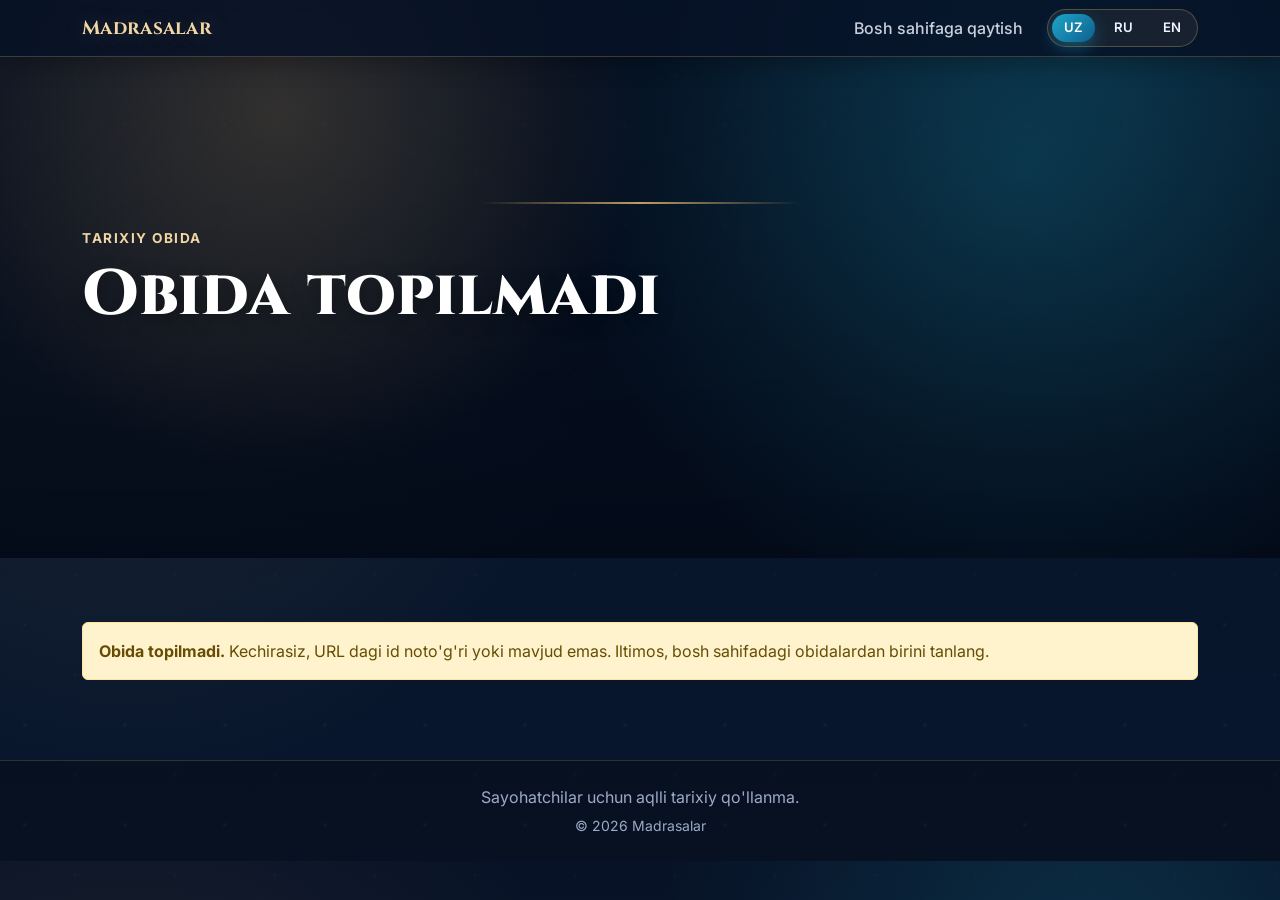
==== monument.html @ 59f186e9 "first commit" ====
<!DOCTYPE html>
<html lang="en">
<head>
  <meta charset="UTF-8" />
  <meta name="viewport" content="width=device-width, initial-scale=1.0" />
  <title>Monument Details | Madrasalar</title>
  <meta name="description" content="Detailed historical monument page with multilingual support." />
  <link rel="preconnect" href="https://fonts.googleapis.com" />
  <link rel="preconnect" href="https://fonts.gstatic.com" crossorigin />
  <link href="https://fonts.googleapis.com/css2?family=Cinzel:wght@500;600;700&family=Inter:wght@400;500;600;700;800&display=swap" rel="stylesheet" />
  <link href="https://cdn.jsdelivr.net/npm/bootstrap@5.3.3/dist/css/bootstrap.min.css" rel="stylesheet" />
  <link href="https://unpkg.com/aos@2.3.1/dist/aos.css" rel="stylesheet" />
  <link rel="stylesheet" href="css/style.css" />
</head>
<body class="site-monument">
  <nav class="navbar navbar-expand-lg navbar-dark fixed-top premium-nav">
    <div class="container">
      <a class="navbar-brand fw-bold" href="index.html">Madrasalar</a>
      <button class="navbar-toggler border-0 shadow-none" type="button" data-bs-toggle="collapse" data-bs-target="#detailNav" aria-controls="detailNav" aria-expanded="false" aria-label="Toggle navigation">
        <span class="navbar-toggler-icon"></span>
      </button>
      <div class="collapse navbar-collapse" id="detailNav">
        <ul class="navbar-nav ms-auto me-3">
          <li class="nav-item"><a class="nav-link nav-link-text" href="index.html" data-i18n="backToHome">Back to Home</a></li>
        </ul>
        <div class="lang-switcher" role="group" aria-label="Language switcher">
          <button class="lang-btn" data-lang="uz">UZ</button>
          <button class="lang-btn" data-lang="ru">RU</button>
          <button class="lang-btn" data-lang="en">EN</button>
        </div>
      </div>
    </div>
  </nav>

  <header id="monumentHero" class="monument-hero">
    <div class="hero-overlay"></div>
    <div class="container monument-hero-content text-white">
      <p class="hero-kicker" data-i18n="detailKicker">Historical Landmark</p>
      <h1 id="monumentTitle" class="hero-title mb-0">...</h1>
    </div>
  </header>

  <main class="main-content py-5">
    <section class="container py-3 section-fade">
      <div id="monumentError" class="alert alert-warning d-none"></div>
      <div id="monumentContent" class="row g-4">
        <div class="col-lg-7" data-aos="fade-up">
          <article class="premium-panel p-4">
            <h2 class="h3 mb-3" data-i18n="aboutMonument">About this monument</h2>
            <p id="monumentDescription" class="mb-0">...</p>
          </article>
        </div>
        <div class="col-lg-5" data-aos="fade-up" data-aos-delay="120">
          <aside class="premium-panel p-4">
            <h2 class="h4 mb-3" data-i18n="quickFacts">Quick Facts</h2>
            <ul class="fact-list list-unstyled mb-0">
              <li><span data-i18n="factLocation">Location:</span> <strong id="monumentLocation">-</strong></li>
              <li><span data-i18n="factPeriod">Period:</span> <strong id="monumentPeriod">-</strong></li>
              <li><span data-i18n="factStyle">Style:</span> <strong id="monumentStyle">-</strong></li>
              <li><span data-i18n="factYear">Year:</span> <strong id="monumentYear">-</strong></li>
              <li><span data-i18n="factMetric">Numbers:</span> <strong id="monumentMetric">-</strong></li>
            </ul>
          </aside>
        </div>

        <div class="col-12" data-aos="fade-up">
          <section class="premium-panel p-4">
            <h2 class="h3 mb-4" data-i18n="galleryTitle">Photo Gallery</h2>
            <div class="row g-3" id="galleryGrid"></div>
          </section>
        </div>

      </div>
    </section>
  </main>

  <footer class="site-footer">
    <div class="container py-4 text-center">
      <p class="mb-1 footer-muted" data-i18n="footerText">Your smart historical guide for travelers.</p>
      <small class="footer-muted">© <span id="yearNow"></span> Madrasalar</small>
    </div>
  </footer>

  <script src="https://cdn.jsdelivr.net/npm/bootstrap@5.3.3/dist/js/bootstrap.bundle.min.js"></script>
  <script src="https://unpkg.com/aos@2.3.1/dist/aos.js"></script>
  <script src="js/app.js"></script>
</body>
</html>
---- css/style.css ----
:root {
  --bg: #071226;
  --surface: #0e203a;
  --surface-soft: #173254;
  --text: #eef3ff;
  --muted: #b8c9e6;
  --primary: #1ea6c8;
  --primary-strong: #0f5f8e;
  --accent: #e1b56f;
  --accent-soft: #f1d7a6;
  --radius-xl: 1.25rem;
  --radius-lg: 1rem;
  --shadow-soft: 0 10px 30px rgba(2, 11, 24, 0.38);
  --shadow-strong: 0 18px 45px rgba(0, 0, 0, 0.45);
  --transition: 0.35s ease;
  --font-body: "Inter", sans-serif;
  --font-display: "Cinzel", serif;
}

* {
  box-sizing: border-box;
}

html,
body {
  margin: 0;
  padding: 0;
  font-family: var(--font-body);
  background:
    radial-gradient(circle at 85% 10%, rgba(30, 166, 200, 0.18), transparent 32%),
    radial-gradient(circle at 10% 35%, rgba(225, 181, 111, 0.1), transparent 38%),
    linear-gradient(180deg, #071226 0%, #08172e 100%);
  color: var(--text);
  scroll-behavior: smooth;
}

body::before {
  content: "";
  position: fixed;
  inset: 0;
  pointer-events: none;
  opacity: 0.08;
  background-image:
    radial-gradient(circle at 25px 25px, rgba(225, 181, 111, 0.5) 2px, transparent 2px),
    radial-gradient(circle at 75px 75px, rgba(30, 166, 200, 0.45) 2px, transparent 2px);
  background-size: 100px 100px;
  z-index: 0;
}

img {
  max-width: 100%;
  display: block;
}

a {
  color: inherit;
  text-decoration: none;
}

.premium-nav {
  backdrop-filter: blur(10px);
  background: rgba(7, 18, 38, 0.82);
  border-bottom: 1px solid rgba(225, 181, 111, 0.25);
  transition: background var(--transition), box-shadow var(--transition);
  box-shadow: 0 8px 22px rgba(0, 0, 0, 0.25);
}

.premium-nav .navbar-brand {
  letter-spacing: 0.3px;
  color: var(--accent-soft);
  text-shadow: 0 0 20px rgba(225, 181, 111, 0.25);
  font-family: var(--font-display);
  font-size: 1.2rem;
}

.nav-link-text {
  color: rgba(238, 243, 255, 0.84);
  font-weight: 500;
}

.nav-link-text:hover,
.nav-link-text.active {
  color: var(--accent-soft);
}

.lang-switcher {
  display: inline-flex;
  gap: 0.4rem;
  background: rgba(225, 181, 111, 0.08);
  border: 1px solid rgba(225, 181, 111, 0.3);
  border-radius: 999px;
  padding: 0.25rem;
}

.lang-btn {
  border: 0;
  border-radius: 999px;
  color: var(--text);
  background: transparent;
  font-size: 0.82rem;
  font-weight: 600;
  line-height: 1;
  padding: 0.45rem 0.75rem;
  transition: all var(--transition);
}

.lang-btn:hover {
  background: rgba(255, 255, 255, 0.12);
}

.lang-btn.active {
  background: linear-gradient(135deg, var(--primary), var(--primary-strong));
  color: #fff;
  box-shadow: 0 6px 16px rgba(30, 166, 200, 0.35);
}

.hero-section,
.monument-hero {
  position: relative;
  min-height: 85vh;
  display: flex;
  align-items: center;
  justify-content: center;
  overflow: hidden;
}

.hero-section {
  background: url("../images/lyabi-hauz.png")
    center/cover no-repeat;
}

.monument-hero {
  min-height: 62vh;
  background-position: center;
  background-size: cover;
  background-repeat: no-repeat;
}

.hero-overlay {
  position: absolute;
  inset: 0;
  background:
    radial-gradient(circle at 22% 20%, rgba(225, 181, 111, 0.18), transparent 33%),
    radial-gradient(circle at 80% 30%, rgba(30, 166, 200, 0.22), transparent 42%),
    linear-gradient(180deg, rgba(3, 10, 23, 0.35) 0%, rgba(3, 10, 23, 0.92) 100%);
}

.hero-content,
.monument-hero-content {
  position: relative;
  z-index: 1;
  animation: riseIn 0.95s ease both;
}

.hero-content::before,
.monument-hero-content::before {
  content: "";
  position: absolute;
  top: -26px;
  left: 50%;
  transform: translateX(-50%);
  width: min(320px, 75vw);
  height: 2px;
  background: linear-gradient(90deg, transparent, var(--accent), transparent);
  opacity: 0.85;
}

.hero-kicker {
  color: var(--accent-soft);
  text-transform: uppercase;
  letter-spacing: 1.5px;
  font-weight: 700;
  margin-bottom: 0.8rem;
  font-size: 0.85rem;
}

.hero-title {
  font-size: clamp(2rem, 5vw, 4rem);
  line-height: 1.08;
  font-weight: 800;
  margin-bottom: 1rem;
  font-family: var(--font-display);
  letter-spacing: 0.6px;
  text-shadow: 0 6px 18px rgba(0, 0, 0, 0.35);
}

.hero-subtitle {
  max-width: 720px;
  margin: 0 auto;
  color: var(--muted);
  font-size: clamp(1rem, 2vw, 1.2rem);
}

.btn-hero {
  border: 0;
  color: #fff;
  background: linear-gradient(135deg, var(--accent), #c8954a);
  padding: 0.85rem 1.4rem;
  border-radius: 999px;
  font-weight: 600;
  transition: transform var(--transition), box-shadow var(--transition), filter var(--transition);
}

.btn-hero:hover {
  transform: translateY(-2px);
  box-shadow: 0 14px 30px rgba(225, 181, 111, 0.28);
  filter: brightness(1.05);
}

.main-content {
  position: relative;
  z-index: 2;
}

.section-heading h2 {
  font-size: clamp(1.7rem, 3.5vw, 2.5rem);
  font-weight: 700;
  position: relative;
  display: inline-block;
  padding-bottom: 0.6rem;
  font-family: var(--font-display);
  color: var(--accent-soft);
}

.section-heading h2::after {
  content: "";
  position: absolute;
  left: 50%;
  transform: translateX(-50%);
  bottom: 0;
  width: 78px;
  height: 3px;
  border-radius: 999px;
  background: linear-gradient(90deg, transparent, var(--accent), transparent);
}

.section-heading p {
  color: var(--muted);
  max-width: 620px;
  margin: 0.8rem auto 0;
}

.monument-card {
  background:
    linear-gradient(180deg, rgba(20, 43, 71, 0.92) 0%, rgba(10, 27, 48, 0.98) 100%);
  border: 1px solid rgba(225, 181, 111, 0.22);
  border-radius: var(--radius-xl);
  overflow: hidden;
  height: 100%;
  box-shadow: var(--shadow-soft);
  transition: transform var(--transition), box-shadow var(--transition), border-color var(--transition);
  position: relative;
}

.monument-card::before {
  content: "";
  position: absolute;
  inset: 10px;
  border: 1px solid rgba(225, 181, 111, 0.16);
  border-radius: calc(var(--radius-xl) - 0.35rem);
  pointer-events: none;
}

.monument-card:hover {
  transform: translateY(-8px) scale(1.01);
  box-shadow: var(--shadow-strong);
  border-color: rgba(225, 181, 111, 0.55);
}

.monument-card-image-wrap {
  overflow: hidden;
  position: relative;
  aspect-ratio: 16 / 10;
}

.monument-card-image-wrap::after {
  content: "";
  position: absolute;
  inset: 0;
  background: linear-gradient(180deg, transparent 45%, rgba(5, 16, 30, 0.75) 100%);
}

.monument-card-image {
  width: 100%;
  height: 100%;
  object-fit: cover;
  transition: transform 0.7s ease;
}

.monument-card:hover .monument-card-image {
  transform: scale(1.08);
}

.monument-card-body {
  padding: 1.1rem;
}

.monument-card-title {
  font-size: 1.2rem;
  margin-bottom: 0.8rem;
  font-weight: 700;
  color: var(--accent-soft);
}

.monument-card-text {
  color: var(--muted);
  min-height: 58px;
  margin-bottom: 1rem;
}

.btn-card {
  display: inline-flex;
  align-items: center;
  gap: 0.4rem;
  border-radius: 999px;
  border: 1px solid rgba(225, 181, 111, 0.56);
  color: #fff;
  font-weight: 600;
  padding: 0.52rem 1rem;
  transition: all var(--transition);
}

.btn-card:hover {
  background: rgba(225, 181, 111, 0.15);
  border-color: rgba(241, 215, 166, 0.95);
  transform: translateX(3px);
}

.premium-panel {
  position: relative;
  background: linear-gradient(180deg, rgba(18, 38, 62, 0.95), rgba(10, 24, 43, 0.96));
  border: 1px solid rgba(225, 181, 111, 0.2);
  border-radius: var(--radius-lg);
  box-shadow: var(--shadow-soft);
  overflow: hidden;
}

.premium-panel::before {
  content: "";
  position: absolute;
  inset: 0;
  border-radius: inherit;
  padding: 1px;
  background: linear-gradient(135deg, rgba(225, 181, 111, 0.45), rgba(30, 166, 200, 0.35));
  -webkit-mask: linear-gradient(#fff 0 0) content-box, linear-gradient(#fff 0 0);
  -webkit-mask-composite: xor;
  mask-composite: exclude;
  pointer-events: none;
}

.premium-panel::after {
  content: "";
  position: absolute;
  right: -50px;
  bottom: -50px;
  width: 160px;
  height: 160px;
  background: radial-gradient(circle, rgba(225, 181, 111, 0.17) 0%, transparent 66%);
  pointer-events: none;
}

.fact-list li {
  padding: 0.5rem 0;
  color: var(--muted);
  border-bottom: 1px dashed rgba(225, 181, 111, 0.22);
}

.fact-list strong {
  color: var(--accent-soft);
  font-weight: 600;
}

.fact-list li:last-child {
  border-bottom: 0;
}

#monumentDescription {
  font-size: 1.06rem;
  line-height: 1.95;
  color: #dbe6ff;
}

.gallery-item {
  border-radius: 0.9rem;
  overflow: hidden;
  border: 1px solid rgba(225, 181, 111, 0.2);
  box-shadow: var(--shadow-soft);
  background: rgba(10, 18, 34, 0.7);
  min-height: 230px;
  display: flex;
  align-items: center;
  justify-content: center;
}

.gallery-item img {
  width: 100%;
  height: 230px;
  object-fit: contain;
  transition: transform 0.7s ease;
}

.gallery-item:hover img {
  transform: scale(1.08);
}

.site-footer {
  border-top: 1px solid rgba(225, 181, 111, 0.2);
  background: rgba(7, 16, 30, 0.8);
}

.site-footer h5 {
  font-family: var(--font-display);
  color: var(--accent-soft);
  letter-spacing: 0.4px;
}

::-webkit-scrollbar {
  width: 10px;
}

::-webkit-scrollbar-track {
  background: rgba(5, 14, 28, 0.95);
}

::-webkit-scrollbar-thumb {
  background: linear-gradient(180deg, rgba(225, 181, 111, 0.9), rgba(30, 166, 200, 0.85));
  border-radius: 999px;
}

.footer-muted {
  color: #9caac8;
}

.footer-social {
  display: inline-flex;
  gap: 1rem;
}

.footer-social a {
  color: #d2dcf6;
  transition: color var(--transition);
}

.footer-social a:hover {
  color: var(--accent-soft);
}

.fade-transition {
  animation: textFade 0.36s ease;
}

.section-fade {
  animation: riseIn 0.65s ease both;
}

@keyframes riseIn {
  from {
    opacity: 0;
    transform: translateY(14px);
  }
  to {
    opacity: 1;
    transform: translateY(0);
  }
}

@keyframes textFade {
  from {
    opacity: 0.2;
    filter: blur(1px);
  }
  to {
    opacity: 1;
    filter: blur(0);
  }
}

@media (max-width: 991.98px) {
  .premium-nav {
    background: rgba(6, 16, 31, 0.95);
  }

  .hero-section {
    min-height: 78vh;
  }

  .hero-subtitle {
    padding: 0 0.5rem;
  }
}

@media (max-width: 767.98px) {
  .hero-title {
    font-size: 2rem;
  }

  .hero-section,
  .monument-hero {
    min-height: 72vh;
  }

  .monument-card-text {
    min-height: auto;
  }

  .gallery-item img {
    height: 190px;
  }
}
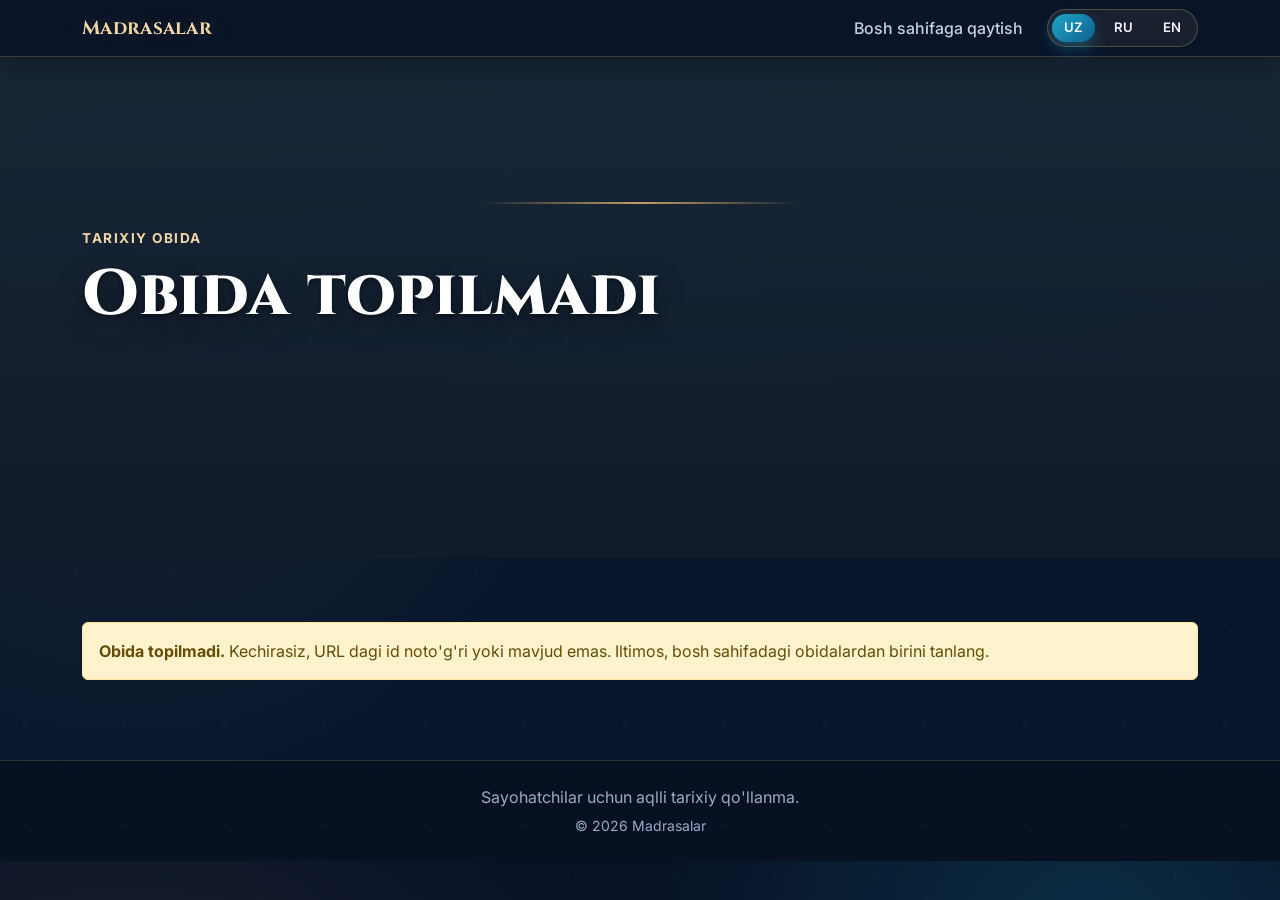
==== commit f8acdd4a: "four commit" ====
--- a/monument.html
+++ b/monument.html
@@ -16,6 +16,11 @@
   <nav class="navbar navbar-expand-lg navbar-dark fixed-top premium-nav">
     <div class="container">
       <a class="navbar-brand fw-bold" href="index.html">Madrasalar</a>
+      <div class="lang-switcher nav-mobile-lang d-inline-flex d-lg-none me-2" role="group" aria-label="Language switcher">
+        <button class="lang-btn" data-lang="uz">UZ</button>
+        <button class="lang-btn" data-lang="ru">RU</button>
+        <button class="lang-btn" data-lang="en">EN</button>
+      </div>
       <button class="navbar-toggler border-0 shadow-none" type="button" data-bs-toggle="collapse" data-bs-target="#detailNav" aria-controls="detailNav" aria-expanded="false" aria-label="Toggle navigation">
         <span class="navbar-toggler-icon"></span>
       </button>
@@ -23,7 +28,7 @@
         <ul class="navbar-nav ms-auto me-3">
           <li class="nav-item"><a class="nav-link nav-link-text" href="index.html" data-i18n="backToHome">Back to Home</a></li>
         </ul>
-        <div class="lang-switcher" role="group" aria-label="Language switcher">
+        <div class="lang-switcher d-none d-lg-inline-flex" role="group" aria-label="Language switcher">
           <button class="lang-btn" data-lang="uz">UZ</button>
           <button class="lang-btn" data-lang="ru">RU</button>
           <button class="lang-btn" data-lang="en">EN</button>
--- a/css/style.css
+++ b/css/style.css
@@ -131,18 +131,60 @@
 
 .monument-hero {
   min-height: 62vh;
+  background-color: #1a2838;
   background-position: center;
   background-size: cover;
   background-repeat: no-repeat;
 }
 
+/* Nasriddin haykali: cover = to‘liq kenglik (yon tomonda bo‘sh joy yo‘q). Vertikal kesishni `center 38%` bilan muvozanatlaymiz */
+.monument-hero.monument-hero--bg-top {
+  min-height: clamp(400px, 68vh, 720px);
+}
+
+.monument-hero.monument-hero--bg-top,
+.monument-hero.monument-hero--bg-top::after {
+  background-position: center 38%;
+  background-size: cover;
+}
+
+/* Base overlay — yengil: fon rasmi yaxshi ko‘rinsin, matn baribir o‘qiladi */
 .hero-overlay {
   position: absolute;
   inset: 0;
+  z-index: 1;
   background:
-    radial-gradient(circle at 22% 20%, rgba(225, 181, 111, 0.18), transparent 33%),
-    radial-gradient(circle at 80% 30%, rgba(30, 166, 200, 0.22), transparent 42%),
-    linear-gradient(180deg, rgba(3, 10, 23, 0.35) 0%, rgba(3, 10, 23, 0.92) 100%);
+    radial-gradient(circle at 22% 20%, rgba(225, 181, 111, 0.12), transparent 40%),
+    radial-gradient(circle at 80% 30%, rgba(30, 166, 200, 0.14), transparent 48%),
+    linear-gradient(180deg, rgba(3, 10, 23, 0.12) 0%, rgba(3, 10, 23, 0.38) 55%, rgba(3, 10, 23, 0.52) 100%);
+}
+
+.hero-section .hero-overlay {
+  background:
+    radial-gradient(circle at 22% 20%, rgba(225, 181, 111, 0.08), transparent 42%),
+    radial-gradient(circle at 80% 30%, rgba(30, 166, 200, 0.1), transparent 52%),
+    linear-gradient(180deg, rgba(3, 10, 23, 0.06) 0%, rgba(3, 10, 23, 0.28) 55%, rgba(3, 10, 23, 0.38) 100%);
+}
+
+/* monument.html — dinamik fon: alohida yengilroq (oldingi 0.92 juda qorong‘i edi) */
+.monument-hero .hero-overlay {
+  background:
+    radial-gradient(ellipse 90% 70% at 50% 35%, rgba(15, 35, 55, 0.18), transparent 62%),
+    linear-gradient(180deg, rgba(3, 10, 23, 0.08) 0%, rgba(3, 10, 23, 0.22) 50%, rgba(3, 10, 23, 0.4) 100%);
+}
+
+/* Fon surati biroz yorug‘roq (murallar/kosalar uchun) — overlay ostida, z-index bilan tartib */
+.monument-hero::after {
+  content: "";
+  position: absolute;
+  inset: 0;
+  z-index: 0;
+  pointer-events: none;
+  background-position: center;
+  background-size: cover;
+  background-repeat: no-repeat;
+  background-image: inherit;
+  filter: brightness(1.12) contrast(1.05) saturate(1.06);
 }
 
 .hero-content,
@@ -181,7 +223,9 @@
   margin-bottom: 1rem;
   font-family: var(--font-display);
   letter-spacing: 0.6px;
-  text-shadow: 0 6px 18px rgba(0, 0, 0, 0.35);
+  text-shadow:
+    0 2px 4px rgba(0, 0, 0, 0.45),
+    0 8px 28px rgba(0, 0, 0, 0.35);
 }
 
 .hero-subtitle {
@@ -189,6 +233,20 @@
   margin: 0 auto;
   color: var(--muted);
   font-size: clamp(1rem, 2vw, 1.2rem);
+}
+
+.hero-lang-switcher {
+  position: relative;
+  z-index: 2;
+}
+
+.nav-mobile-lang {
+  margin-left: auto;
+}
+
+.nav-mobile-lang .lang-btn {
+  padding: 0.35rem 0.62rem;
+  font-size: 0.76rem;
 }
 
 .btn-hero {
@@ -277,7 +335,7 @@
   content: "";
   position: absolute;
   inset: 0;
-  background: linear-gradient(180deg, transparent 45%, rgba(5, 16, 30, 0.75) 100%);
+  background: linear-gradient(180deg, transparent 50%, rgba(5, 16, 30, 0.42) 100%);
 }
 
 .monument-card-image {
